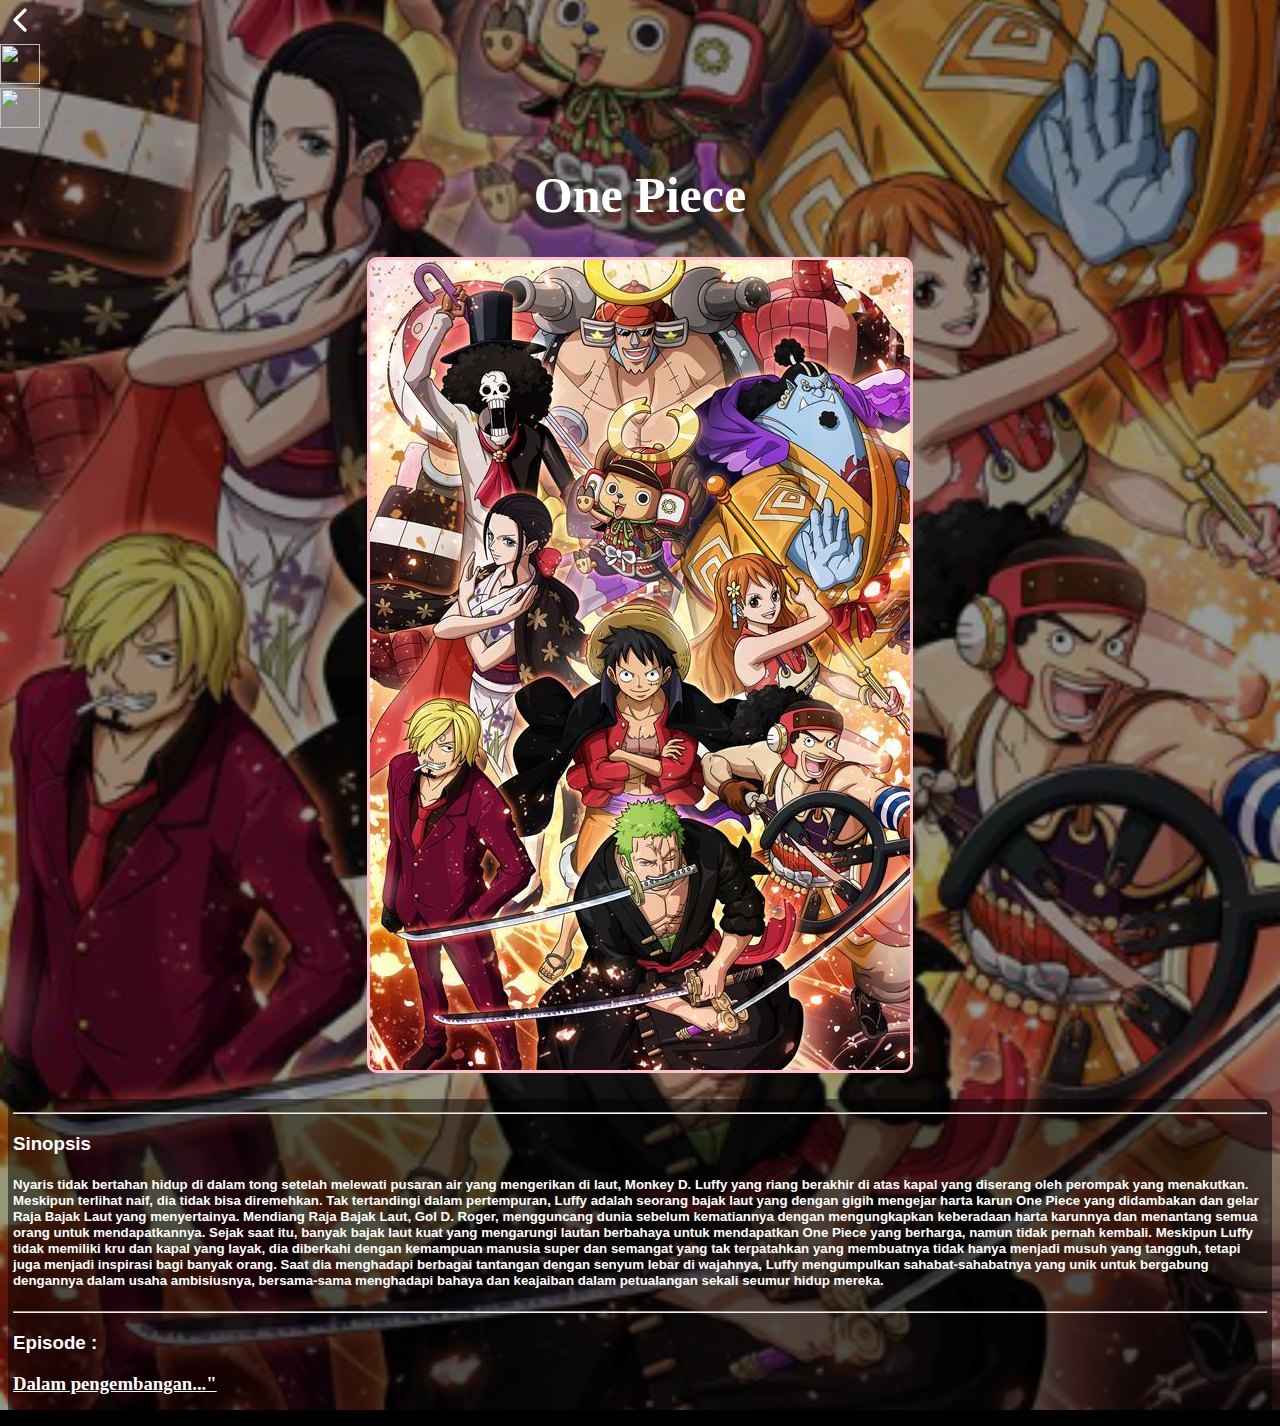
==== nimex/op.html @ f7060b57 "Update op.html" ====
<!DOCTYPE html>

<head>
  <title>op.anime.id</title>
  <link rel="stylesheet" href="style.css">
  <link rel="icon" type"image/jpg" href="favicon.jpg">
</head>
<body style="background-image: url(bg/op.png); background-color:black;">
<div class="bar">
        <div class="menu">
            <div class"bek"><img src="icon/back.png" height="40" width="40"></div>
           
        </div>
        <div class="menu">
            <img src="icon/glass.png" height="40" width="40">
            
        </div>
        <div class="menu">
            <img src="icon/gear.png" height="40" width="40">
            
        </div>
    </div>
  <div class="isi">
    <p><h1 style="font-size: 50px; text-align: center; color: white;">One Piece</h1></p>
     <div class="gmbr"><img src="gmbr/op.jpg">
     </div>
    <br>
<div class="bg">
    <hr>
    <h3 style="font-size:40;"><font color="white" face="arial">Sinopsis</font></h3>
    <h5 style="height: auto"><font color="white" face="arial">Nyaris tidak bertahan hidup di dalam tong setelah melewati pusaran air yang mengerikan di laut, Monkey D. Luffy yang riang berakhir di atas kapal yang diserang oleh perompak yang menakutkan. Meskipun terlihat naif, dia tidak bisa diremehkan. Tak tertandingi dalam pertempuran, Luffy adalah seorang bajak laut yang dengan gigih mengejar harta karun One Piece yang didambakan dan gelar Raja Bajak Laut yang menyertainya.

Mendiang Raja Bajak Laut, Gol D. Roger, mengguncang dunia sebelum kematiannya dengan mengungkapkan keberadaan harta karunnya dan menantang semua orang untuk mendapatkannya. Sejak saat itu, banyak bajak laut kuat yang mengarungi lautan berbahaya untuk mendapatkan One Piece yang berharga, namun tidak pernah kembali. Meskipun Luffy tidak memiliki kru dan kapal yang layak, dia diberkahi dengan kemampuan manusia super dan semangat yang tak terpatahkan yang membuatnya tidak hanya menjadi musuh yang tangguh, tetapi juga menjadi inspirasi bagi banyak orang.

Saat dia menghadapi berbagai tantangan dengan senyum lebar di wajahnya, Luffy mengumpulkan sahabat-sahabatnya yang unik untuk bergabung dengannya dalam usaha ambisiusnya, bersama-sama menghadapi bahaya dan keajaiban dalam petualangan sekali seumur hidup mereka.</font></h5>
    <hr> 
    <h3 style="font-align:center; font-size:40;"><font color="white" face="arial">Episode :</font></h3>
  <a href="https://youtu.be/lpiB2wMc49g?si=ovRmIktOM1KBJ97c"><h3>Dalam pengembangan..."</h3></a>
  </div>
</div>
  </body>

</html>
---- nimex/style.css ----
body{
    background-repeat: no-repeat;
    background-attachment: fixed;
    background-position: center;
    background-size: cover;
    margin: auto;
}

.bar1{
    background-image: url(gmbr/h.png);
    background-size: 100%;
    border-radius: 10px;
    display: flex;
    justify-content: space-between;
    text-align: center;
    position: fixed;
    top:0;
    right: 0;
    left: 0;
}

.isi{
    position: absolute;
}    

.bg{
    height: auto;
    padding: 5px;
    border-style: solid
    border-color: white;
    border-radius: 10px;
    margin: 8px;
    background-image: url(h.png);
}

.gmbr {
    display: flex;
    justify-content: center; /* Horizontal */
    align-items: center;    /* Vertikal */
    height: auto;          /* Atur tinggi sesuai kebutuhan*/
}

.gmbr img {
    border-style: solid;
    border-radius: 10px;
    border-color: pink;
    max-width: 50%; /* Atur lebar maksimum gambar */
    height: auto;    /* Menjaga proporsi gambar */
}

a:link{
    color:white;
}

a:visited{
    color:pink;
}

a:hover{
    color:white;
}

a:active{
    color:pink;
}
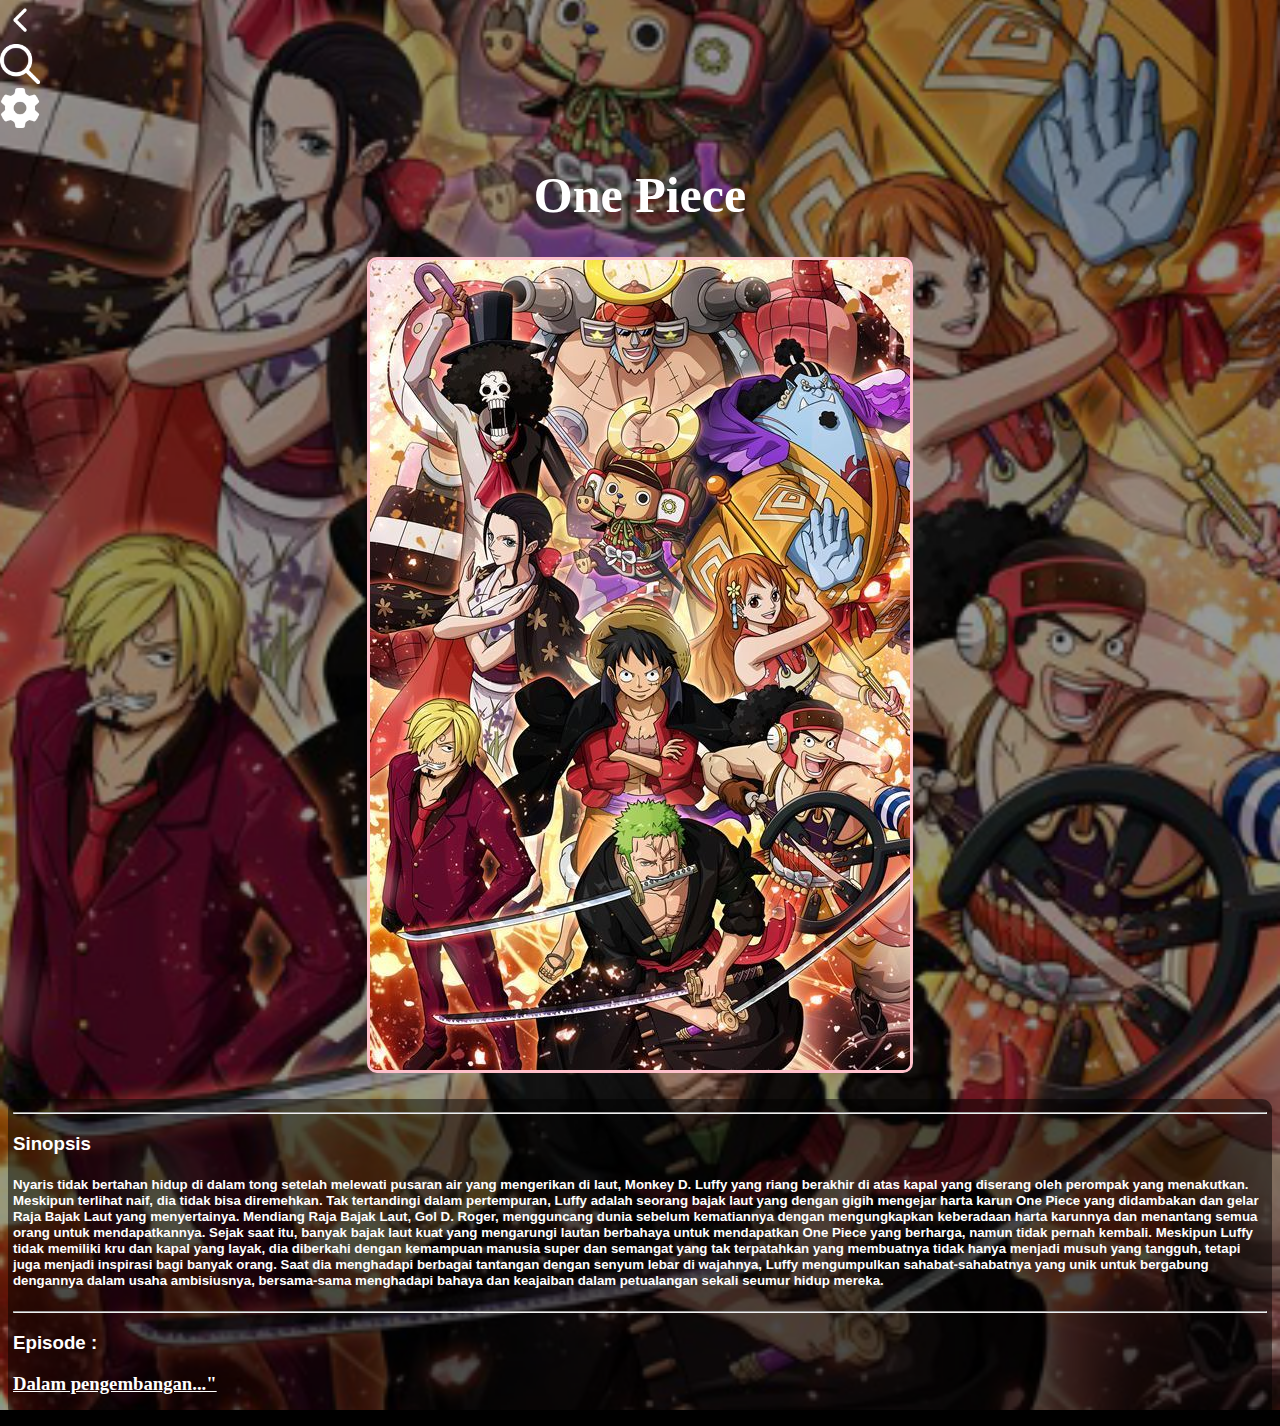
==== commit ed58b525: "Update op.html" ====
--- a/nimex/op.html
+++ b/nimex/op.html
@@ -8,7 +8,7 @@
 <body style="background-image: url(bg/op.png); background-color:black;">
 <div class="bar">
         <div class="menu">
-            <div class"bek"><img src="icon/back.png" height="40" width="40"></div>
+            <img src="icon/back.png" height="40" width="40">
            
         </div>
         <div class="menu">
--- a/nimex/style.css
+++ b/nimex/style.css
@@ -7,7 +7,7 @@
 }
 
 .bar1{
-    background-image: url(gmbr/h.png);
+    background-image: url(bg/h.png);
     background-size: 100%;
     border-radius: 10px;
     display: flex;
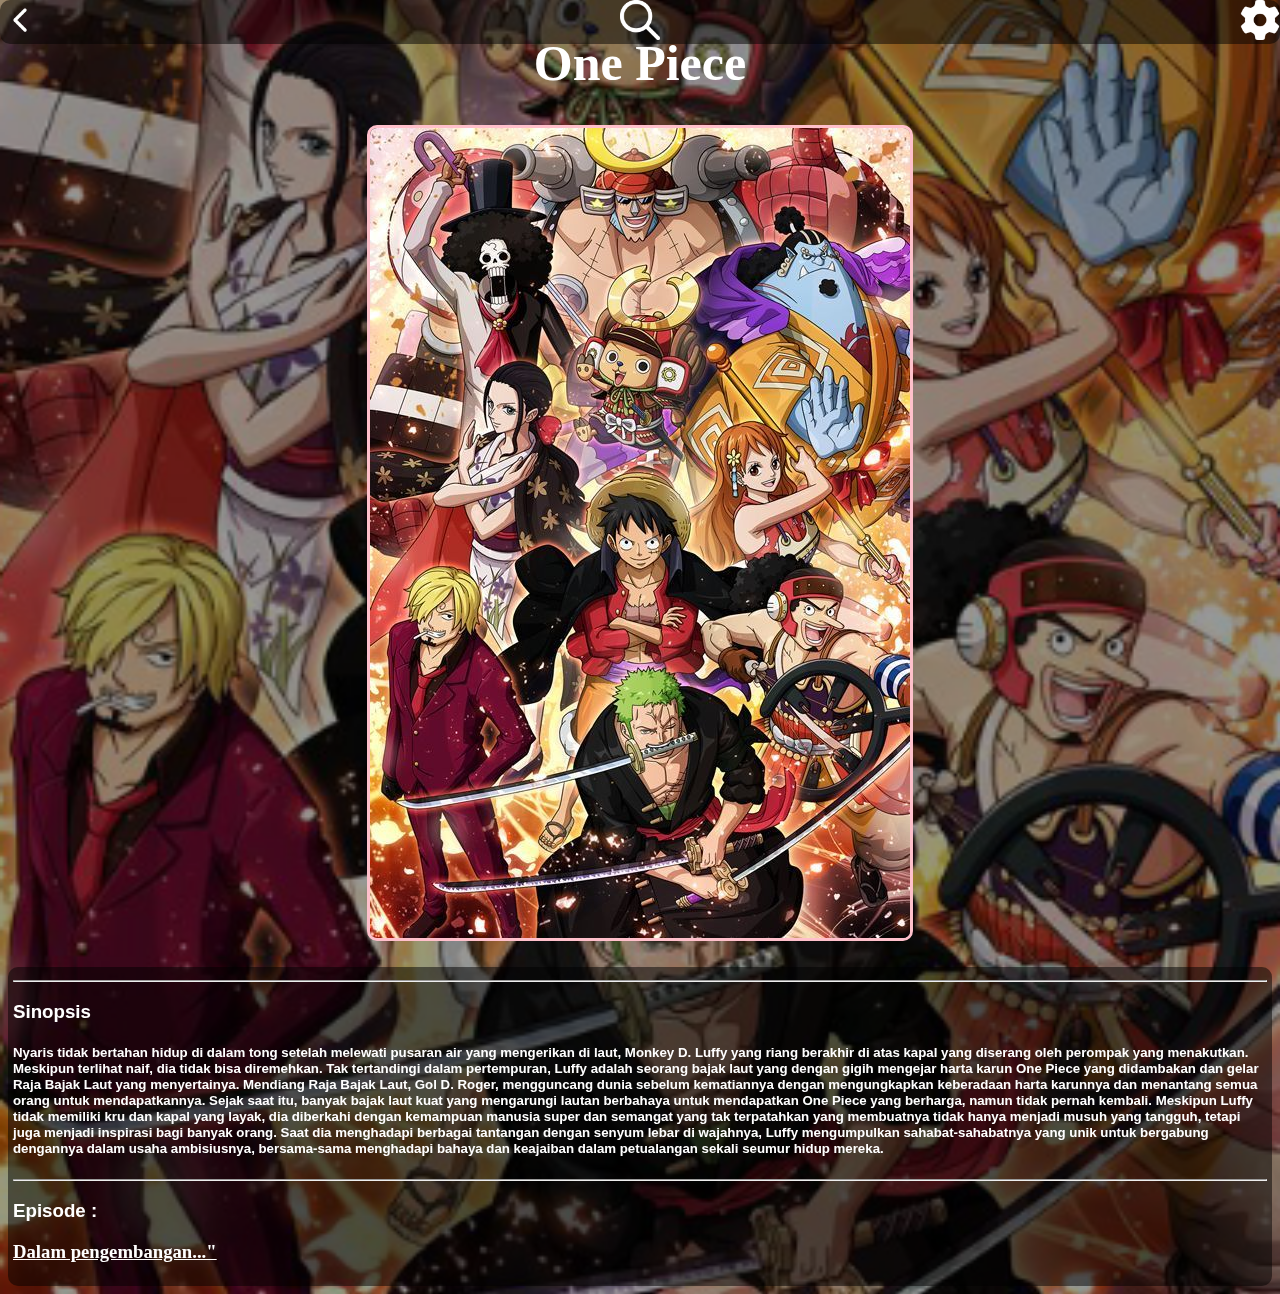
==== commit 318fcc3c: "Update op.html" ====
--- a/nimex/op.html
+++ b/nimex/op.html
@@ -21,7 +21,7 @@
         </div>
     </div>
   <div class="isi">
-    <p><h1 style="font-size: 50px; text-align: center; color: white;">One Piece</h1></p>
+    <p><h1 style="font-size: 50px; text-align: center; color: white; face="arial";">One Piece</h1></p>
      <div class="gmbr"><img src="gmbr/op.jpg">
      </div>
     <br>
--- a/nimex/style.css
+++ b/nimex/style.css
@@ -6,7 +6,7 @@
     margin: auto;
 }
 
-.bar1{
+.bar{
     background-image: url(bg/h.png);
     background-size: 100%;
     border-radius: 10px;
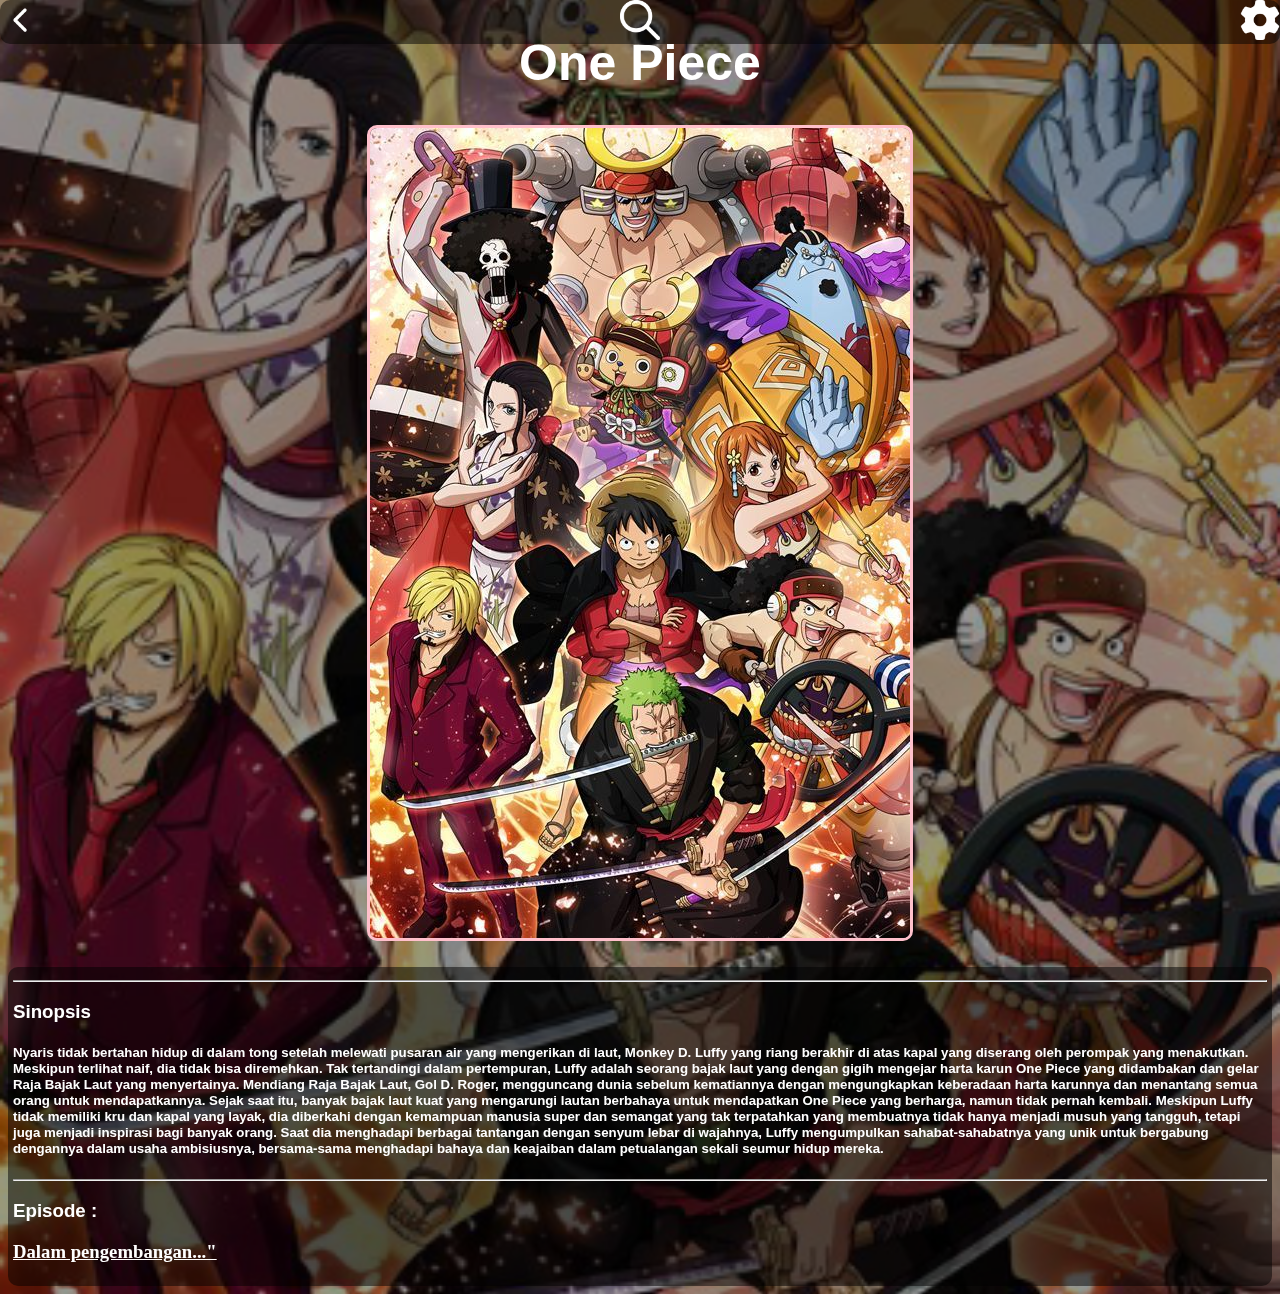
==== commit 992dc435: "Update op.html" ====
--- a/nimex/op.html
+++ b/nimex/op.html
@@ -21,7 +21,7 @@
         </div>
     </div>
   <div class="isi">
-    <p><h1 style="font-size: 50px; text-align: center; color: white; face="arial";">One Piece</h1></p>
+    <p><font face="arial"><h1 style="font-size: 50px; text-align: center; color: white;">One Piece</h1></font></p>
      <div class="gmbr"><img src="gmbr/op.jpg">
      </div>
     <br>
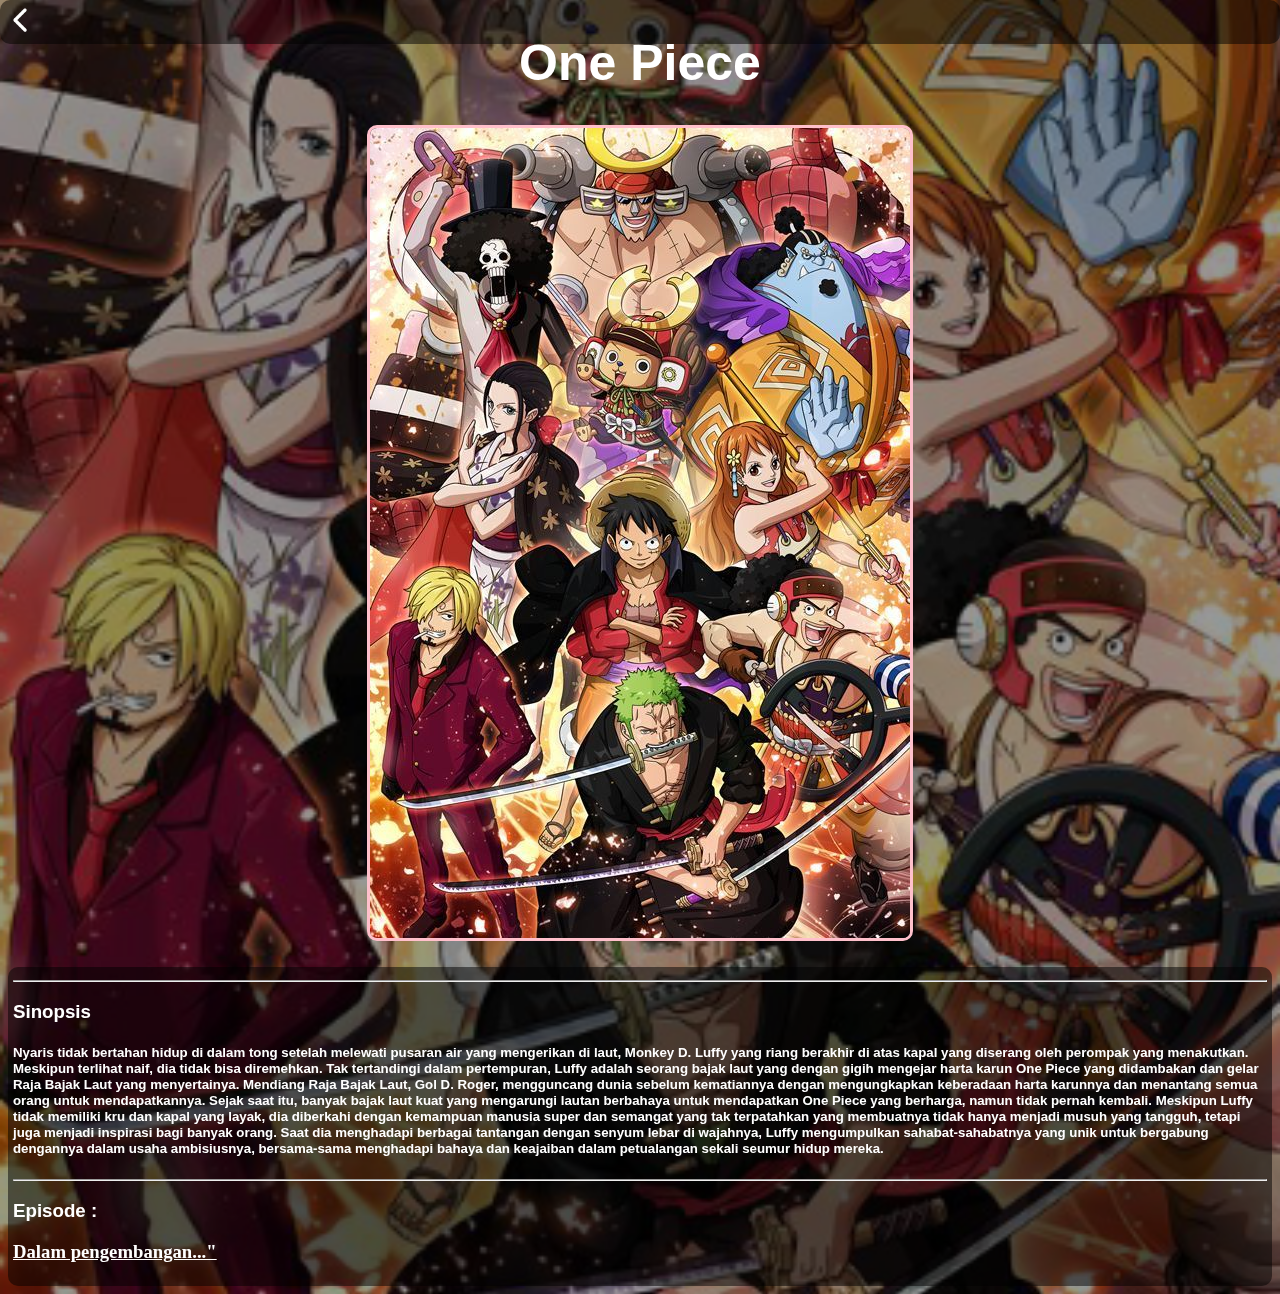
==== commit 488f8280: "Update op.html" ====
--- a/nimex/op.html
+++ b/nimex/op.html
@@ -9,17 +9,8 @@
 <div class="bar">
         <div class="menu">
             <img src="icon/back.png" height="40" width="40">
-           
         </div>
-        <div class="menu">
-            <img src="icon/glass.png" height="40" width="40">
-            
-        </div>
-        <div class="menu">
-            <img src="icon/gear.png" height="40" width="40">
-            
-        </div>
-    </div>
+</div>
   <div class="isi">
     <p><font face="arial"><h1 style="font-size: 50px; text-align: center; color: white;">One Piece</h1></font></p>
      <div class="gmbr"><img src="gmbr/op.jpg">
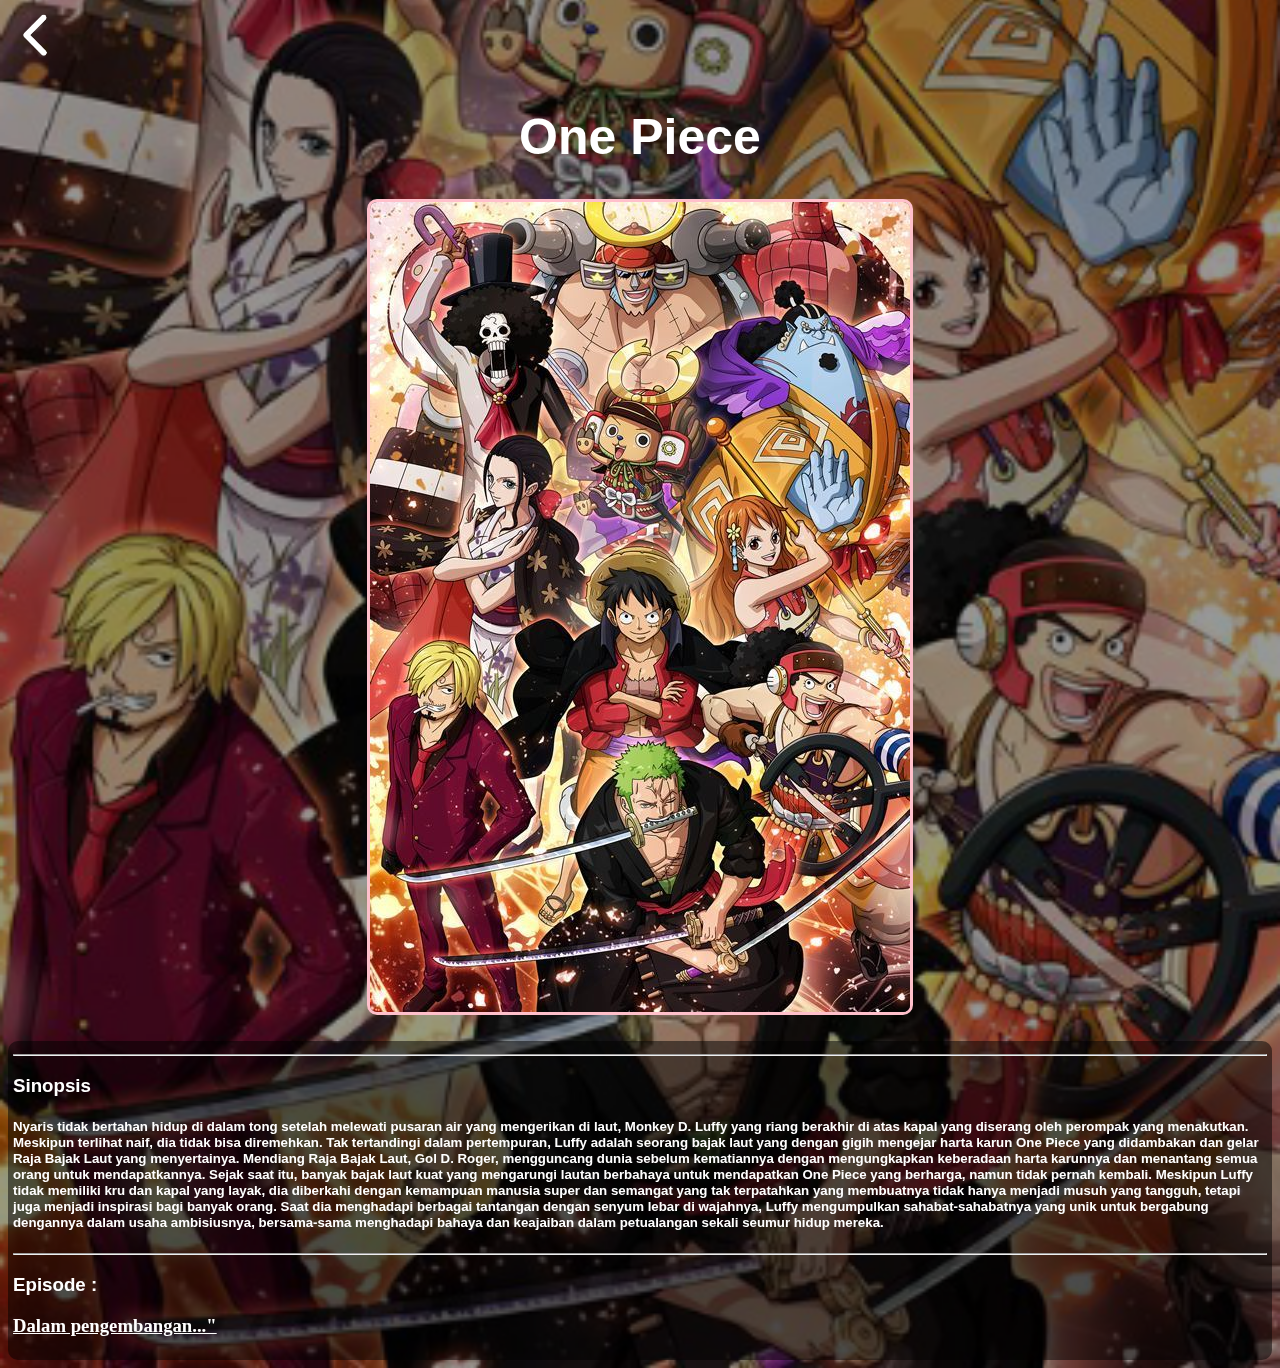
==== commit 33cfeb83: "Update op.html" ====
--- a/nimex/op.html
+++ b/nimex/op.html
@@ -8,7 +8,7 @@
 <body style="background-image: url(bg/op.png); background-color:black;">
 <div class="bar">
         <div class="menu">
-            <img src="icon/back.png" height="40" width="40">
+            <img src="icon/back.png" height="70" width="70">
         </div>
 </div>
   <div class="isi">
--- a/nimex/style.css
+++ b/nimex/style.css
@@ -7,15 +7,8 @@
 }
 
 .bar{
-    background-image: url(bg/h.png);
-    background-size: 100%;
-    border-radius: 10px;
-    display: flex;
-    justify-content: space-between;
-    text-align: center;
-    position: fixed;
+    position: sticky;
     top:0;
-    right: 0;
     left: 0;
 }
 
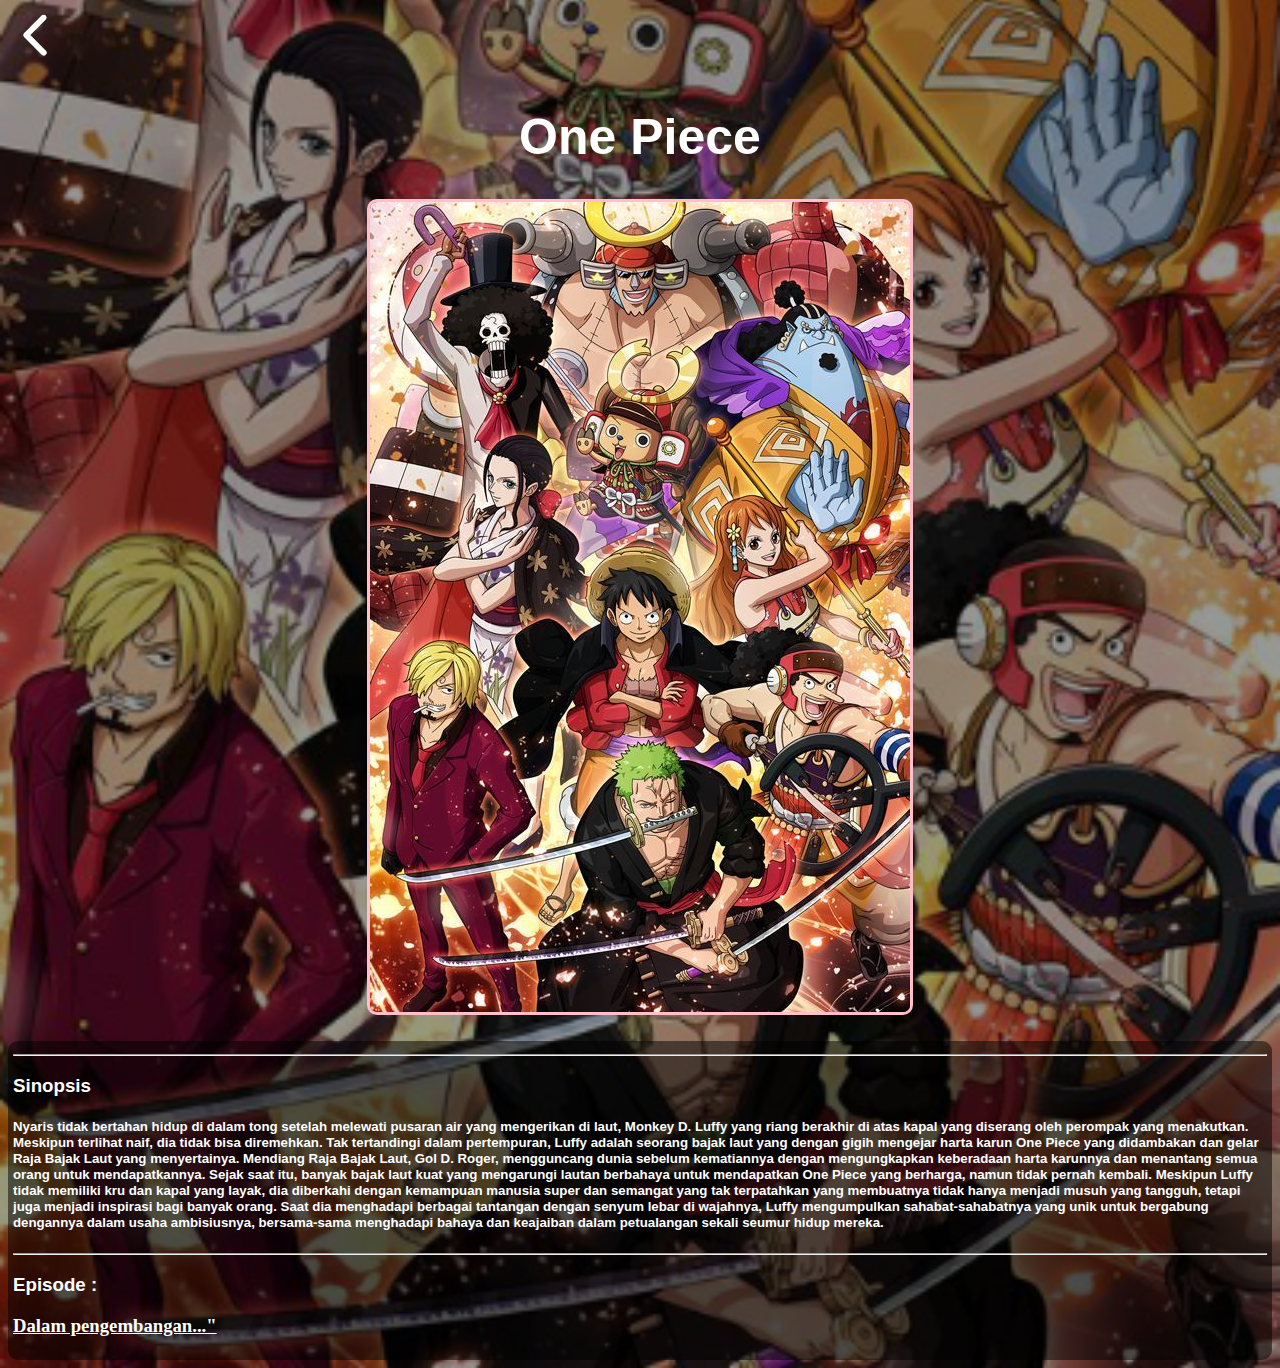
==== commit d53c00ea: "Add files via upload" ====
--- a/nimex/op.html
+++ b/nimex/op.html
@@ -6,11 +6,9 @@
   <link rel="icon" type"image/jpg" href="favicon.jpg">
 </head>
 <body style="background-image: url(bg/op.png); background-color:black;">
-<div class="bar">
         <div class="menu">
-            <img src="icon/back.png" height="70" width="70">
+            <img onclick="window.history.back()" src="icon/back.png" height="70" width="70">
         </div>
-</div>
   <div class="isi">
     <p><font face="arial"><h1 style="font-size: 50px; text-align: center; color: white;">One Piece</h1></font></p>
      <div class="gmbr"><img src="gmbr/op.jpg">
--- a/nimex/style.css
+++ b/nimex/style.css
@@ -7,7 +7,7 @@
 }
 
 .bar{
-    position: sticky;
+    position: fixed;
     top:0;
     left: 0;
 }
